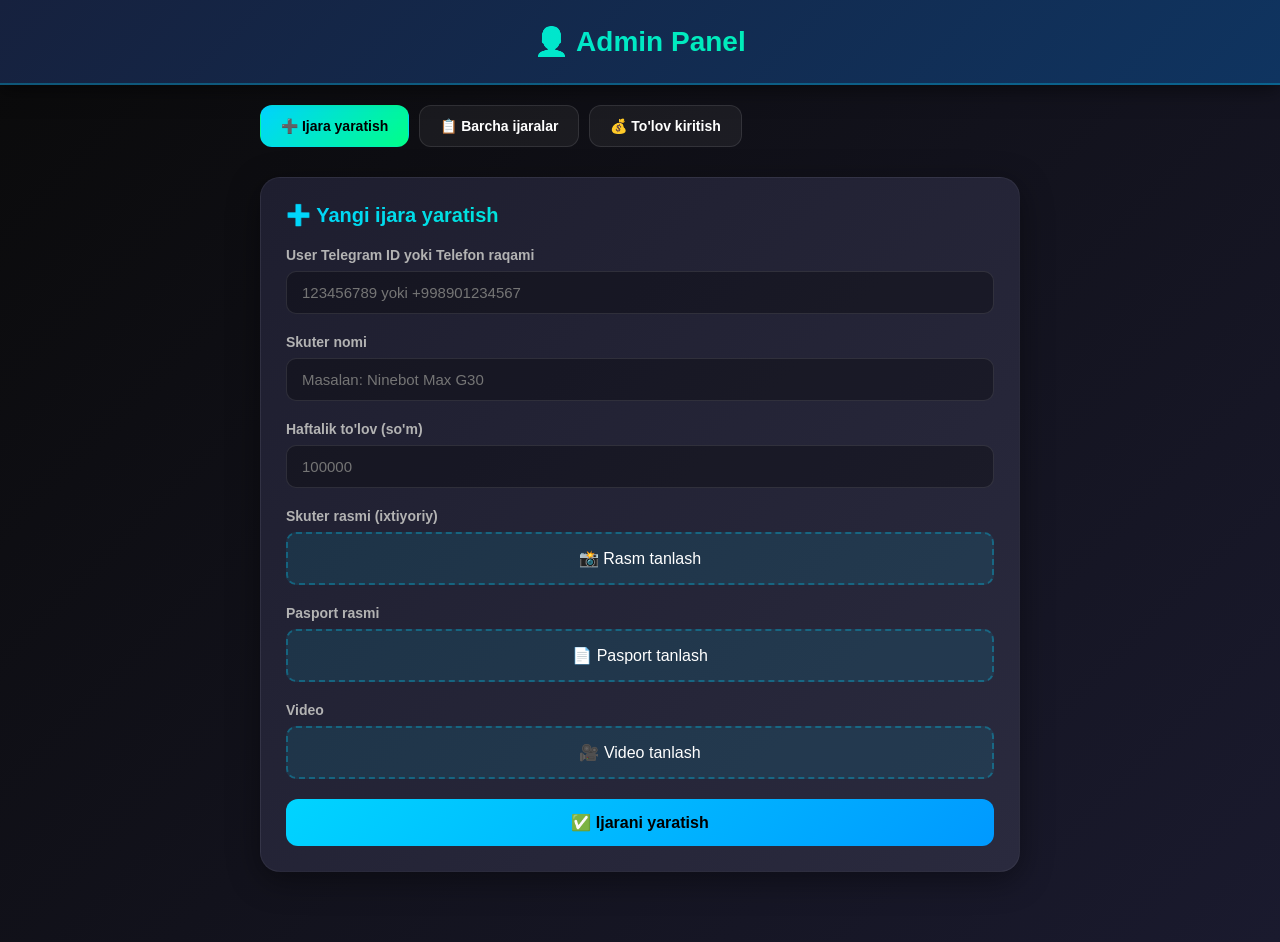
==== templates/admin/index.html @ 56be5e3d "To'liq yangi sistema: Admin ijarani qo'lda yaratadi - User hech narsa tanlmaydi, faqat ijaralarini k" ====
<!DOCTYPE html>
<html lang="uz">
<head>
    <meta charset="UTF-8">
    <meta name="viewport" content="width=device-width, initial-scale=1.0">
    <title>👨‍💼 Admin Panel</title>
    <script src="https://telegram.org/js/telegram-web-app.js"></script>
    <style>
        * {
            margin: 0;
            padding: 0;
            box-sizing: border-box;
        }

        body {
            font-family: -apple-system, BlinkMacSystemFont, 'Segoe UI', Roboto, sans-serif;
            background: linear-gradient(135deg, #0a0a0a 0%, #1a1a2e 100%);
            color: #ffffff;
            min-height: 100vh;
            padding-bottom: 30px;
        }

        .header {
            background: linear-gradient(135deg, #16213e 0%, #0f3460 100%);
            padding: 25px 20px;
            text-align: center;
            box-shadow: 0 4px 20px rgba(0, 0, 0, 0.5);
            position: sticky;
            top: 0;
            z-index: 100;
            border-bottom: 2px solid rgba(0, 212, 255, 0.3);
        }

        .header h1 {
            font-size: 28px;
            background: linear-gradient(135deg, #00d4ff 0%, #00ff88 100%);
            -webkit-background-clip: text;
            -webkit-text-fill-color: transparent;
            font-weight: 800;
        }

        .container {
            max-width: 800px;
            margin: 0 auto;
            padding: 20px;
        }

        .tabs {
            display: flex;
            gap: 10px;
            margin-bottom: 25px;
            overflow-x: auto;
            padding-bottom: 5px;
        }

        .tab {
            padding: 12px 20px;
            background: rgba(255, 255, 255, 0.05);
            border: 1px solid rgba(255, 255, 255, 0.1);
            border-radius: 12px;
            cursor: pointer;
            white-space: nowrap;
            transition: all 0.3s ease;
            font-size: 14px;
            font-weight: 600;
        }

        .tab.active {
            background: linear-gradient(135deg, #00d4ff 0%, #00ff88 100%);
            color: #000;
            border-color: transparent;
        }

        .tab:hover:not(.active) {
            background: rgba(255, 255, 255, 0.1);
        }

        .tab-content {
            display: none;
        }

        .tab-content.active {
            display: block;
        }

        .form-card {
            background: linear-gradient(135deg, #1e1e2f 0%, #2a2a3e 100%);
            border-radius: 20px;
            padding: 25px;
            margin-bottom: 20px;
            box-shadow: 0 8px 32px rgba(0, 0, 0, 0.4);
            border: 1px solid rgba(255, 255, 255, 0.05);
        }

        .form-title {
            font-size: 20px;
            font-weight: bold;
            margin-bottom: 20px;
            background: linear-gradient(135deg, #00d4ff 0%, #00ff88 100%);
            -webkit-background-clip: text;
            -webkit-text-fill-color: transparent;
        }

        .form-group {
            margin-bottom: 20px;
        }

        .form-label {
            display: block;
            margin-bottom: 8px;
            color: #b3b3b3;
            font-size: 14px;
            font-weight: 600;
        }

        .form-input, .form-textarea {
            width: 100%;
            padding: 12px 15px;
            background: rgba(0, 0, 0, 0.3);
            border: 1px solid rgba(255, 255, 255, 0.1);
            border-radius: 10px;
            color: #fff;
            font-size: 15px;
            transition: all 0.3s ease;
        }

        .form-input:focus, .form-textarea:focus {
            outline: none;
            border-color: #00d4ff;
            background: rgba(0, 0, 0, 0.4);
        }

        .form-textarea {
            min-height: 100px;
            resize: vertical;
            font-family: inherit;
        }

        .file-upload {
            position: relative;
            display: inline-block;
            width: 100%;
        }

        .file-upload input[type="file"] {
            position: absolute;
            opacity: 0;
            width: 100%;
            height: 100%;
            cursor: pointer;
        }

        .file-upload-label {
            display: block;
            padding: 15px;
            background: rgba(0, 212, 255, 0.1);
            border: 2px dashed rgba(0, 212, 255, 0.3);
            border-radius: 10px;
            text-align: center;
            cursor: pointer;
            transition: all 0.3s ease;
        }

        .file-upload-label:hover {
            background: rgba(0, 212, 255, 0.15);
            border-color: rgba(0, 212, 255, 0.5);
        }

        .file-preview {
            margin-top: 10px;
            padding: 10px;
            background: rgba(0, 255, 136, 0.1);
            border-radius: 8px;
            font-size: 13px;
            color: #00ff88;
        }

        .btn {
            padding: 14px 30px;
            border: none;
            border-radius: 12px;
            font-size: 16px;
            font-weight: bold;
            cursor: pointer;
            transition: all 0.3s ease;
            width: 100%;
        }

        .btn-primary {
            background: linear-gradient(135deg, #00d4ff 0%, #0099ff 100%);
            color: #000;
        }

        .btn-primary:hover {
            transform: scale(1.02);
            box-shadow: 0 5px 20px rgba(0, 212, 255, 0.4);
        }

        .btn-primary:disabled {
            background: #333;
            color: #666;
            cursor: not-allowed;
            transform: none;
        }

        .rental-list {
            display: grid;
            gap: 15px;
        }

        .rental-item {
            background: linear-gradient(135deg, #1e1e2f 0%, #2a2a3e 100%);
            border-radius: 15px;
            padding: 20px;
            border: 1px solid rgba(255, 255, 255, 0.05);
            cursor: pointer;
            transition: all 0.3s ease;
        }

        .rental-item:hover {
            transform: translateY(-3px);
            box-shadow: 0 8px 25px rgba(0, 212, 255, 0.2);
            border-color: rgba(0, 212, 255, 0.3);
        }

        .rental-item-header {
            display: flex;
            justify-content: space-between;
            align-items: center;
            margin-bottom: 12px;
        }

        .rental-item-title {
            font-size: 18px;
            font-weight: bold;
            color: #00d4ff;
        }

        .rental-item-info {
            display: grid;
            grid-template-columns: 1fr 1fr;
            gap: 10px;
            font-size: 13px;
            color: #888;
        }

        .modal {
            display: none;
            position: fixed;
            top: 0;
            left: 0;
            right: 0;
            bottom: 0;
            background: rgba(0, 0, 0, 0.9);
            z-index: 1000;
            overflow-y: auto;
            padding: 20px;
        }

        .modal.active {
            display: flex;
            align-items: center;
            justify-content: center;
        }

        .modal-content {
            background: linear-gradient(135deg, #1e1e2f 0%, #2a2a3e 100%);
            border-radius: 20px;
            padding: 30px;
            max-width: 600px;
            width: 100%;
            border: 1px solid rgba(0, 212, 255, 0.3);
        }

        .modal-header {
            display: flex;
            justify-content: space-between;
            align-items: center;
            margin-bottom: 20px;
        }

        .modal-title {
            font-size: 22px;
            font-weight: bold;
            background: linear-gradient(135deg, #00d4ff 0%, #00ff88 100%);
            -webkit-background-clip: text;
            -webkit-text-fill-color: transparent;
        }

        .modal-close {
            font-size: 28px;
            cursor: pointer;
            color: #888;
            line-height: 1;
        }

        .modal-close:hover {
            color: #fff;
        }

        .image-preview {
            width: 100%;
            max-height: 300px;
            object-fit: contain;
            border-radius: 10px;
            margin: 10px 0;
            background: rgba(0, 0, 0, 0.3);
        }

        .video-preview {
            width: 100%;
            max-height: 400px;
            border-radius: 10px;
            margin: 10px 0;
        }

        .info-grid {
            display: grid;
            gap: 12px;
            margin: 15px 0;
        }

        .info-row {
            display: flex;
            justify-content: space-between;
            padding: 10px;
            background: rgba(0, 0, 0, 0.2);
            border-radius: 8px;
        }

        .info-row-label {
            color: #888;
            font-size: 14px;
        }

        .info-row-value {
            color: #00d4ff;
            font-weight: 600;
        }

        .toast {
            position: fixed;
            bottom: 20px;
            left: 50%;
            transform: translateX(-50%);
            background: rgba(0, 212, 255, 0.95);
            color: #000;
            padding: 15px 25px;
            border-radius: 10px;
            font-weight: 600;
            z-index: 2000;
            display: none;
        }

        .toast.show {
            display: block;
            animation: slideUp 0.3s ease;
        }

        @keyframes slideUp {
            from {
                opacity: 0;
                transform: translate(-50%, 20px);
            }
            to {
                opacity: 1;
                transform: translate(-50%, 0);
            }
        }

        .loading {
            text-align: center;
            padding: 40px;
            color: #666;
        }

        @keyframes spin {
            to { transform: rotate(360deg); }
        }

        .spinner {
            display: inline-block;
            width: 40px;
            height: 40px;
            border: 4px solid rgba(255, 255, 255, 0.1);
            border-top-color: #00d4ff;
            border-radius: 50%;
            animation: spin 1s linear infinite;
        }
    </style>
</head>
<body>
    <div class="header">
        <h1>👨‍💼 Admin Panel</h1>
    </div>

    <div class="container">
        <div class="tabs">
            <div class="tab active" onclick="switchTab('create')">➕ Ijara yaratish</div>
            <div class="tab" onclick="switchTab('list')">📋 Barcha ijaralar</div>
            <div class="tab" onclick="switchTab('payment')">💰 To'lov kiritish</div>
        </div>

        <!-- Ijara yaratish -->
        <div id="tab-create" class="tab-content active">
            <div class="form-card">
                <div class="form-title">➕ Yangi ijara yaratish</div>

                <form id="createForm">
                    <div class="form-group">
                        <label class="form-label">User Telegram ID yoki Telefon raqami</label>
                        <input type="text" class="form-input" id="userId" placeholder="123456789 yoki +998901234567" required>
                    </div>

                    <div class="form-group">
                        <label class="form-label">Skuter nomi</label>
                        <input type="text" class="form-input" id="scooterName" placeholder="Masalan: Ninebot Max G30" required>
                    </div>

                    <div class="form-group">
                        <label class="form-label">Haftalik to'lov (so'm)</label>
                        <input type="number" class="form-input" id="weeklyPayment" placeholder="100000" required>
                    </div>

                    <div class="form-group">
                        <label class="form-label">Skuter rasmi (ixtiyoriy)</label>
                        <div class="file-upload">
                            <input type="file" id="scooterImage" accept="image/*" onchange="previewFile('scooterImage', 'scooterPreview')">
                            <label class="file-upload-label">
                                📸 Rasm tanlash
                            </label>
                        </div>
                        <div id="scooterPreview"></div>
                    </div>

                    <div class="form-group">
                        <label class="form-label">Pasport rasmi</label>
                        <div class="file-upload">
                            <input type="file" id="passportImage" accept="image/*" required onchange="previewFile('passportImage', 'passportPreview')">
                            <label class="file-upload-label">
                                📄 Pasport tanlash
                            </label>
                        </div>
                        <div id="passportPreview"></div>
                    </div>

                    <div class="form-group">
                        <label class="form-label">Video</label>
                        <div class="file-upload">
                            <input type="file" id="videoFile" accept="video/*" required onchange="previewFile('videoFile', 'videoPreview')">
                            <label class="file-upload-label">
                                🎥 Video tanlash
                            </label>
                        </div>
                        <div id="videoPreview"></div>
                    </div>

                    <button type="submit" class="btn btn-primary">✅ Ijarani yaratish</button>
                </form>
            </div>
        </div>

        <!-- Barcha ijaralar -->
        <div id="tab-list" class="tab-content">
            <div class="loading" id="listLoading">
                <div class="spinner"></div>
                <p style="margin-top: 15px;">Yuklanmoqda...</p>
            </div>
            <div id="rentalsList" class="rental-list" style="display: none;"></div>
        </div>

        <!-- To'lov kiritish -->
        <div id="tab-payment" class="tab-content">
            <div class="form-card">
                <div class="form-title">💰 To'lov kiritish</div>

                <form id="paymentForm">
                    <div class="form-group">
                        <label class="form-label">User Telegram ID yoki Telefon raqami</label>
                        <input type="text" class="form-input" id="paymentUserId" placeholder="123456789" required>
                    </div>

                    <div class="form-group">
                        <label class="form-label">To'lov summasi (so'm)</label>
                        <input type="number" class="form-input" id="paymentAmount" placeholder="100000" required>
                    </div>

                    <button type="submit" class="btn btn-primary">💰 To'lovni kiritish</button>
                </form>
            </div>
        </div>
    </div>

    <!-- Modal -->
    <div id="modal" class="modal" onclick="closeModal(event)">
        <div class="modal-content" onclick="event.stopPropagation()">
            <div class="modal-header">
                <div class="modal-title">Ijara tafsilotlari</div>
                <span class="modal-close" onclick="closeModal()">&times;</span>
            </div>
            <div id="modalBody"></div>
        </div>
    </div>

    <!-- Toast -->
    <div id="toast" class="toast"></div>

    <script>
        const tg = window.Telegram.WebApp;
        tg.expand();

        function switchTab(tabName) {
            // Hide all tabs
            document.querySelectorAll('.tab-content').forEach(el => el.classList.remove('active'));
            document.querySelectorAll('.tab').forEach(el => el.classList.remove('active'));

            // Show selected tab
            document.getElementById('tab-' + tabName).classList.add('active');
            event.target.classList.add('active');

            // Load data if needed
            if (tabName === 'list') {
                loadRentals();
            }
        }

        function previewFile(inputId, previewId) {
            const input = document.getElementById(inputId);
            const preview = document.getElementById(previewId);
            const file = input.files[0];

            if (file) {
                preview.innerHTML = `<div class="file-preview">✅ ${file.name}</div>`;
            }
        }

        // Ijara yaratish
        document.getElementById('createForm').addEventListener('submit', async (e) => {
            e.preventDefault();

            const formData = new FormData();
            formData.append('user_id', document.getElementById('userId').value);
            formData.append('scooter_name', document.getElementById('scooterName').value);
            formData.append('weekly_payment', document.getElementById('weeklyPayment').value);

            const scooterImage = document.getElementById('scooterImage').files[0];
            const passportImage = document.getElementById('passportImage').files[0];
            const videoFile = document.getElementById('videoFile').files[0];

            if (scooterImage) formData.append('scooter_image', scooterImage);
            if (passportImage) formData.append('passport_image', passportImage);
            if (videoFile) formData.append('video_file', videoFile);

            try {
                const response = await fetch('/api/admin/create-rental', {
                    method: 'POST',
                    body: formData
                });

                const result = await response.json();

                if (result.success) {
                    showToast('✅ Ijara muvaffaqiyatli yaratildi!');
                    document.getElementById('createForm').reset();
                    document.querySelectorAll('[id$="Preview"]').forEach(el => el.innerHTML = '');
                } else {
                    showToast('❌ ' + result.message);
                }
            } catch (error) {
                console.error('Error:', error);
                showToast('❌ Xatolik yuz berdi');
            }
        });

        // To'lov kiritish
        document.getElementById('paymentForm').addEventListener('submit', async (e) => {
            e.preventDefault();

            const data = {
                user_id: document.getElementById('paymentUserId').value,
                amount: parseFloat(document.getElementById('paymentAmount').value)
            };

            try {
                const response = await fetch('/api/admin/add-payment', {
                    method: 'POST',
                    headers: { 'Content-Type': 'application/json' },
                    body: JSON.stringify(data)
                });

                const result = await response.json();

                if (result.success) {
                    showToast('✅ To\'lov muvaffaqiyatli kiritildi!');
                    document.getElementById('paymentForm').reset();
                } else {
                    showToast('❌ ' + result.message);
                }
            } catch (error) {
                console.error('Error:', error);
                showToast('❌ Xatolik yuz berdi');
            }
        });

        // Ijaralar ro'yxatini yuklash
        async function loadRentals() {
            try {
                const response = await fetch('/api/admin/rentals');
                const rentals = await response.json();

                document.getElementById('listLoading').style.display = 'none';
                const container = document.getElementById('rentalsList');
                container.style.display = 'grid';

                if (rentals.length === 0) {
                    container.innerHTML = '<p style="text-align: center; color: #666;">Ijaralar yo\'q</p>';
                    return;
                }

                container.innerHTML = rentals.map(r => `
                    <div class="rental-item" onclick="showRentalDetails(${r.id})">
                        <div class="rental-item-header">
                            <div class="rental-item-title">🛴 ${r.scooter_name}</div>
                        </div>
                        <div class="rental-item-info">
                            <div>👤 ${r.full_name}</div>
                            <div>📅 ${formatDate(r.start_date)}</div>
                            <div>💰 ${formatPrice(r.weekly_payment)}/hafta</div>
                            <div>📱 ${r.phone || '—'}</div>
                        </div>
                    </div>
                `).join('');
            } catch (error) {
                console.error('Error loading rentals:', error);
            }
        }

        // Ijara tafsilotlarini ko'rsatish
        async function showRentalDetails(rentalId) {
            try {
                const response = await fetch('/api/admin/rental/' + rentalId);
                const data = await response.json();

                const rental = data.rental;
                const docs = data.documents;
                const payments = data.payments;

                let paymentsHtml = '';
                if (payments.length > 0) {
                    paymentsHtml = `
                        <h3 style="color: #00ff88; margin-top: 20px; margin-bottom: 10px;">💰 To'lovlar tarixi</h3>
                        ${payments.map(p => `
                            <div class="info-row">
                                <span class="info-row-label">${formatDate(p.payment_date)}</span>
                                <span class="info-row-value">${formatPrice(p.amount)} so'm</span>
                            </div>
                        `).join('')}
                    `;
                }

                document.getElementById('modalBody').innerHTML = `
                    <div class="info-grid">
                        <div class="info-row">
                            <span class="info-row-label">👤 Mijoz:</span>
                            <span class="info-row-value">${rental.full_name}</span>
                        </div>
                        <div class="info-row">
                            <span class="info-row-label">📱 Telefon:</span>
                            <span class="info-row-value">${rental.phone || '—'}</span>
                        </div>
                        <div class="info-row">
                            <span class="info-row-label">🛴 Skuter:</span>
                            <span class="info-row-value">${rental.scooter_name}</span>
                        </div>
                        <div class="info-row">
                            <span class="info-row-label">💰 Haftalik:</span>
                            <span class="info-row-value">${formatPrice(rental.weekly_payment)} so'm</span>
                        </div>
                        <div class="info-row">
                            <span class="info-row-label">📅 Boshlangan:</span>
                            <span class="info-row-value">${formatDate(rental.start_date)}</span>
                        </div>
                    </div>

                    ${rental.scooter_image ? `
                        <h3 style="color: #00d4ff; margin-top: 20px; margin-bottom: 10px;">🛴 Skuter rasmi</h3>
                        <img src="${rental.scooter_image}" class="image-preview">
                    ` : ''}

                    ${docs && docs.passport_image ? `
                        <h3 style="color: #00d4ff; margin-top: 20px; margin-bottom: 10px;">📄 Pasport</h3>
                        <img src="${docs.passport_image}" class="image-preview">
                    ` : ''}

                    ${docs && docs.video_file ? `
                        <h3 style="color: #00d4ff; margin-top: 20px; margin-bottom: 10px;">🎥 Video</h3>
                        <video controls class="video-preview">
                            <source src="${docs.video_file}" type="video/mp4">
                        </video>
                    ` : ''}

                    ${paymentsHtml}
                `;

                document.getElementById('modal').classList.add('active');
            } catch (error) {
                console.error('Error loading rental details:', error);
                showToast('❌ Xatolik yuz berdi');
            }
        }

        function closeModal(event) {
            if (!event || event.target.id === 'modal') {
                document.getElementById('modal').classList.remove('active');
            }
        }

        function showToast(message) {
            const toast = document.getElementById('toast');
            toast.textContent = message;
            toast.classList.add('show');
            setTimeout(() => toast.classList.remove('show'), 3000);
        }

        function formatPrice(price) {
            return new Intl.NumberFormat('uz-UZ').format(price);
        }

        function formatDate(dateStr) {
            const date = new Date(dateStr);
            return date.toLocaleDateString('uz-UZ', {
                year: 'numeric',
                month: '2-digit',
                day: '2-digit'
            });
        }
    </script>
</body>
</html>
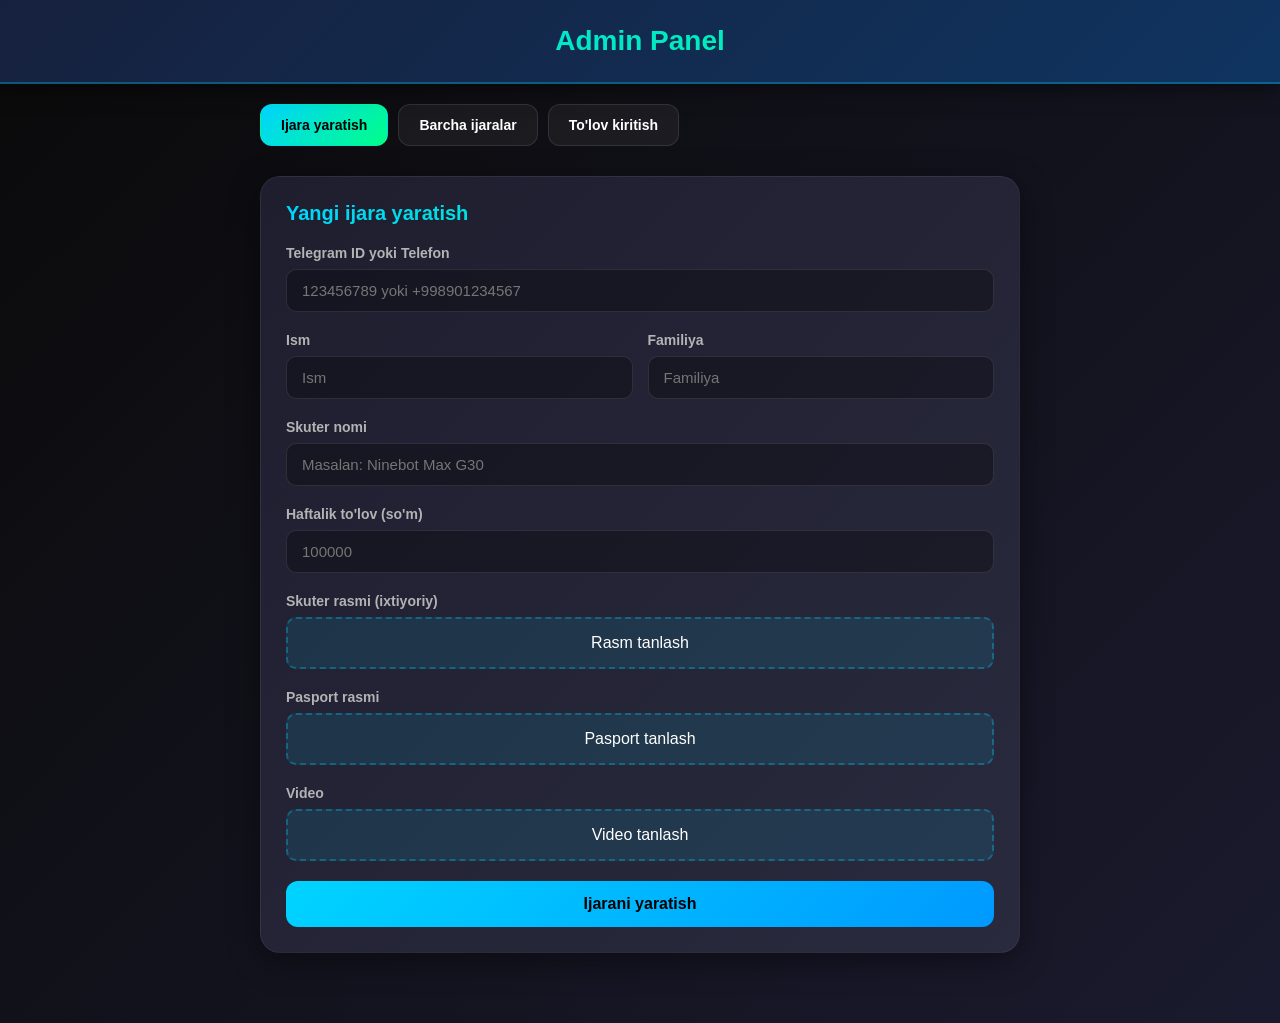
==== commit a8918184: "UI yaxshilash: SVG skuter rasm, ism-familiya, loading %, lightbox - Stiker o'rniga chiroyli SVG skut" ====
--- a/templates/admin/index.html
+++ b/templates/admin/index.html
@@ -2,8 +2,8 @@
 <html lang="uz">
 <head>
     <meta charset="UTF-8">
-    <meta name="viewport" content="width=device-width, initial-scale=1.0">
-    <title>👨‍💼 Admin Panel</title>
+    <meta name="viewport" content="width=device-width, initial-scale=1.0, maximum-scale=1.0, user-scalable=no">
+    <title>Admin Panel</title>
     <script src="https://telegram.org/js/telegram-web-app.js"></script>
     <style>
         * {
@@ -130,10 +130,10 @@
             background: rgba(0, 0, 0, 0.4);
         }
 
-        .form-textarea {
-            min-height: 100px;
-            resize: vertical;
-            font-family: inherit;
+        .form-row {
+            display: grid;
+            grid-template-columns: 1fr 1fr;
+            gap: 15px;
         }
 
         .file-upload {
@@ -175,6 +175,14 @@
             color: #00ff88;
         }
 
+        .file-preview-img {
+            width: 100%;
+            max-height: 150px;
+            object-fit: cover;
+            border-radius: 8px;
+            margin-top: 8px;
+        }
+
         .btn {
             padding: 14px 30px;
             border: none;
@@ -203,6 +211,80 @@
             transform: none;
         }
 
+        /* ====== PROGRESS OVERLAY ====== */
+        .progress-overlay {
+            display: none;
+            position: fixed;
+            top: 0; left: 0; right: 0; bottom: 0;
+            background: rgba(0, 0, 0, 0.85);
+            z-index: 2000;
+            align-items: center;
+            justify-content: center;
+            flex-direction: column;
+        }
+        .progress-overlay.active { display: flex; }
+
+        .progress-box {
+            background: linear-gradient(135deg, #1e1e2f 0%, #2a2a3e 100%);
+            border-radius: 24px;
+            padding: 40px;
+            width: 85%;
+            max-width: 360px;
+            text-align: center;
+            border: 1px solid rgba(0, 212, 255, 0.3);
+            box-shadow: 0 20px 60px rgba(0, 0, 0, 0.6);
+        }
+
+        .progress-scooter {
+            width: 120px;
+            height: 120px;
+            margin: 0 auto 20px;
+            animation: scooterBounce 1.5s ease-in-out infinite;
+        }
+
+        @keyframes scooterBounce {
+            0%, 100% { transform: translateY(0); }
+            50% { transform: translateY(-12px); }
+        }
+
+        .progress-title {
+            font-size: 18px;
+            font-weight: 700;
+            margin-bottom: 20px;
+            color: #fff;
+        }
+
+        .progress-bar-container {
+            background: rgba(255, 255, 255, 0.1);
+            border-radius: 20px;
+            height: 12px;
+            overflow: hidden;
+            margin-bottom: 12px;
+        }
+
+        .progress-bar-fill {
+            height: 100%;
+            background: linear-gradient(90deg, #00d4ff, #00ff88);
+            border-radius: 20px;
+            width: 0%;
+            transition: width 0.4s ease;
+        }
+
+        .progress-percent {
+            font-size: 28px;
+            font-weight: 800;
+            background: linear-gradient(135deg, #00d4ff 0%, #00ff88 100%);
+            -webkit-background-clip: text;
+            -webkit-text-fill-color: transparent;
+        }
+
+        .progress-status {
+            color: #888;
+            font-size: 13px;
+            margin-top: 8px;
+        }
+
+        /* ====== RENTAL LIST ====== */
         .rental-list {
             display: grid;
             gap: 15px;
@@ -244,13 +326,11 @@
             color: #888;
         }
 
+        /* ====== DETAIL MODAL ====== */
         .modal {
             display: none;
             position: fixed;
-            top: 0;
-            left: 0;
-            right: 0;
-            bottom: 0;
+            top: 0; left: 0; right: 0; bottom: 0;
             background: rgba(0, 0, 0, 0.9);
             z-index: 1000;
             overflow-y: auto;
@@ -270,6 +350,8 @@
             max-width: 600px;
             width: 100%;
             border: 1px solid rgba(0, 212, 255, 0.3);
+            max-height: 90vh;
+            overflow-y: auto;
         }
 
         .modal-header {
@@ -294,9 +376,7 @@
             line-height: 1;
         }
 
-        .modal-close:hover {
-            color: #fff;
-        }
+        .modal-close:hover { color: #fff; }
 
         .image-preview {
             width: 100%;
@@ -305,13 +385,17 @@
             border-radius: 10px;
             margin: 10px 0;
             background: rgba(0, 0, 0, 0.3);
-        }
+            cursor: pointer;
+            transition: opacity 0.2s;
+        }
+        .image-preview:hover { opacity: 0.85; }
 
         .video-preview {
             width: 100%;
             max-height: 400px;
             border-radius: 10px;
             margin: 10px 0;
+            cursor: pointer;
         }
 
         .info-grid {
@@ -336,6 +420,51 @@
         .info-row-value {
             color: #00d4ff;
             font-weight: 600;
+        }
+
+        /* ====== LIGHTBOX ====== */
+        .lightbox {
+            display: none;
+            position: fixed;
+            top: 0; left: 0; right: 0; bottom: 0;
+            background: rgba(0, 0, 0, 0.95);
+            z-index: 3000;
+            align-items: center;
+            justify-content: center;
+            flex-direction: column;
+        }
+        .lightbox.active { display: flex; }
+
+        .lightbox-close {
+            position: absolute;
+            top: 15px; right: 20px;
+            font-size: 36px;
+            color: #fff;
+            cursor: pointer;
+            z-index: 3001;
+            width: 44px; height: 44px;
+            display: flex; align-items: center; justify-content: center;
+            background: rgba(255,255,255,0.1);
+            border-radius: 50%;
+        }
+
+        .lightbox-content {
+            max-width: 95vw;
+            max-height: 85vh;
+            object-fit: contain;
+            border-radius: 8px;
+        }
+
+        .lightbox video {
+            max-width: 95vw;
+            max-height: 85vh;
+            border-radius: 8px;
+        }
+
+        .lightbox-title {
+            color: #888;
+            font-size: 14px;
+            margin-top: 12px;
         }
 
         .toast {
@@ -348,7 +477,7 @@
             padding: 15px 25px;
             border-radius: 10px;
             font-weight: 600;
-            z-index: 2000;
+            z-index: 4000;
             display: none;
         }
 
@@ -358,14 +487,8 @@
         }
 
         @keyframes slideUp {
-            from {
-                opacity: 0;
-                transform: translate(-50%, 20px);
-            }
-            to {
-                opacity: 1;
-                transform: translate(-50%, 0);
-            }
+            from { opacity: 0; transform: translate(-50%, 20px); }
+            to { opacity: 1; transform: translate(-50%, 0); }
         }
 
         .loading {
@@ -391,25 +514,36 @@
 </head>
 <body>
     <div class="header">
-        <h1>👨‍💼 Admin Panel</h1>
+        <h1>Admin Panel</h1>
     </div>
 
     <div class="container">
         <div class="tabs">
-            <div class="tab active" onclick="switchTab('create')">➕ Ijara yaratish</div>
-            <div class="tab" onclick="switchTab('list')">📋 Barcha ijaralar</div>
-            <div class="tab" onclick="switchTab('payment')">💰 To'lov kiritish</div>
+            <div class="tab active" onclick="switchTab('create')">Ijara yaratish</div>
+            <div class="tab" onclick="switchTab('list')">Barcha ijaralar</div>
+            <div class="tab" onclick="switchTab('payment')">To'lov kiritish</div>
         </div>
 
         <!-- Ijara yaratish -->
         <div id="tab-create" class="tab-content active">
             <div class="form-card">
-                <div class="form-title">➕ Yangi ijara yaratish</div>
+                <div class="form-title">Yangi ijara yaratish</div>
 
                 <form id="createForm">
                     <div class="form-group">
-                        <label class="form-label">User Telegram ID yoki Telefon raqami</label>
+                        <label class="form-label">Telegram ID yoki Telefon</label>
                         <input type="text" class="form-input" id="userId" placeholder="123456789 yoki +998901234567" required>
+                    </div>
+
+                    <div class="form-row">
+                        <div class="form-group">
+                            <label class="form-label">Ism</label>
+                            <input type="text" class="form-input" id="firstName" placeholder="Ism" required>
+                        </div>
+                        <div class="form-group">
+                            <label class="form-label">Familiya</label>
+                            <input type="text" class="form-input" id="lastName" placeholder="Familiya" required>
+                        </div>
                     </div>
 
                     <div class="form-group">
@@ -427,7 +561,7 @@
                         <div class="file-upload">
                             <input type="file" id="scooterImage" accept="image/*" onchange="previewFile('scooterImage', 'scooterPreview')">
                             <label class="file-upload-label">
-                                📸 Rasm tanlash
+                                Rasm tanlash
                             </label>
                         </div>
                         <div id="scooterPreview"></div>
@@ -438,7 +572,7 @@
                         <div class="file-upload">
                             <input type="file" id="passportImage" accept="image/*" required onchange="previewFile('passportImage', 'passportPreview')">
                             <label class="file-upload-label">
-                                📄 Pasport tanlash
+                                Pasport tanlash
                             </label>
                         </div>
                         <div id="passportPreview"></div>
@@ -449,13 +583,13 @@
                         <div class="file-upload">
                             <input type="file" id="videoFile" accept="video/*" required onchange="previewFile('videoFile', 'videoPreview')">
                             <label class="file-upload-label">
-                                🎥 Video tanlash
+                                Video tanlash
                             </label>
                         </div>
                         <div id="videoPreview"></div>
                     </div>
 
-                    <button type="submit" class="btn btn-primary">✅ Ijarani yaratish</button>
+                    <button type="submit" class="btn btn-primary" id="submitBtn">Ijarani yaratish</button>
                 </form>
             </div>
         </div>
@@ -472,11 +606,11 @@
         <!-- To'lov kiritish -->
         <div id="tab-payment" class="tab-content">
             <div class="form-card">
-                <div class="form-title">💰 To'lov kiritish</div>
+                <div class="form-title">To'lov kiritish</div>
 
                 <form id="paymentForm">
                     <div class="form-group">
-                        <label class="form-label">User Telegram ID yoki Telefon raqami</label>
+                        <label class="form-label">Telegram ID yoki Telefon</label>
                         <input type="text" class="form-input" id="paymentUserId" placeholder="123456789" required>
                     </div>
 
@@ -485,13 +619,13 @@
                         <input type="number" class="form-input" id="paymentAmount" placeholder="100000" required>
                     </div>
 
-                    <button type="submit" class="btn btn-primary">💰 To'lovni kiritish</button>
+                    <button type="submit" class="btn btn-primary">To'lovni kiritish</button>
                 </form>
             </div>
         </div>
     </div>
 
-    <!-- Modal -->
+    <!-- Detail Modal -->
     <div id="modal" class="modal" onclick="closeModal(event)">
         <div class="modal-content" onclick="event.stopPropagation()">
             <div class="modal-header">
@@ -502,6 +636,44 @@
         </div>
     </div>
 
+    <!-- Progress Overlay -->
+    <div id="progressOverlay" class="progress-overlay">
+        <div class="progress-box">
+            <div class="progress-scooter">
+                <svg viewBox="0 0 120 120" xmlns="http://www.w3.org/2000/svg">
+                    <defs>
+                        <linearGradient id="scGrad" x1="0%" y1="0%" x2="100%" y2="100%">
+                            <stop offset="0%" style="stop-color:#00d4ff"/>
+                            <stop offset="100%" style="stop-color:#00ff88"/>
+                        </linearGradient>
+                    </defs>
+                    <circle cx="30" cy="95" r="14" fill="none" stroke="url(#scGrad)" stroke-width="4"/>
+                    <circle cx="30" cy="95" r="4" fill="url(#scGrad)"/>
+                    <circle cx="95" cy="95" r="14" fill="none" stroke="url(#scGrad)" stroke-width="4"/>
+                    <circle cx="95" cy="95" r="4" fill="url(#scGrad)"/>
+                    <path d="M30 95 L40 55 L50 50 L55 45" stroke="url(#scGrad)" stroke-width="4" fill="none" stroke-linecap="round" stroke-linejoin="round"/>
+                    <path d="M40 55 L85 55 L95 95" stroke="url(#scGrad)" stroke-width="4" fill="none" stroke-linecap="round" stroke-linejoin="round"/>
+                    <path d="M55 45 L55 25" stroke="url(#scGrad)" stroke-width="5" fill="none" stroke-linecap="round"/>
+                    <path d="M48 25 L62 25" stroke="url(#scGrad)" stroke-width="4" fill="none" stroke-linecap="round"/>
+                    <rect x="60" y="48" width="20" height="12" rx="3" fill="rgba(0,212,255,0.2)" stroke="url(#scGrad)" stroke-width="2"/>
+                </svg>
+            </div>
+            <div class="progress-title">Ijara yaratilmoqda...</div>
+            <div class="progress-bar-container">
+                <div class="progress-bar-fill" id="progressBar"></div>
+            </div>
+            <div class="progress-percent" id="progressPercent">0%</div>
+            <div class="progress-status" id="progressStatus">Ma'lumotlar tayyorlanmoqda...</div>
+        </div>
+    </div>
+
+    <!-- Lightbox -->
+    <div id="lightbox" class="lightbox" onclick="closeLightbox()">
+        <div class="lightbox-close" onclick="closeLightbox()">&times;</div>
+        <div id="lightboxContent" onclick="event.stopPropagation()"></div>
+        <div class="lightbox-title" id="lightboxTitle"></div>
+    </div>
+
     <!-- Toast -->
     <div id="toast" class="toast"></div>
 
@@ -510,31 +682,69 @@
         tg.expand();
 
         function switchTab(tabName) {
-            // Hide all tabs
             document.querySelectorAll('.tab-content').forEach(el => el.classList.remove('active'));
             document.querySelectorAll('.tab').forEach(el => el.classList.remove('active'));
-
-            // Show selected tab
             document.getElementById('tab-' + tabName).classList.add('active');
             event.target.classList.add('active');
-
-            // Load data if needed
-            if (tabName === 'list') {
-                loadRentals();
-            }
+            if (tabName === 'list') loadRentals();
         }
 
         function previewFile(inputId, previewId) {
             const input = document.getElementById(inputId);
             const preview = document.getElementById(previewId);
             const file = input.files[0];
-
-            if (file) {
-                preview.innerHTML = `<div class="file-preview">✅ ${file.name}</div>`;
+            if (!file) return;
+
+            if (file.type.startsWith('image/')) {
+                const reader = new FileReader();
+                reader.onload = (e) => {
+                    preview.innerHTML = `
+                        <div class="file-preview">
+                            <img src="${e.target.result}" class="file-preview-img">
+                            <div style="margin-top:6px">${file.name}</div>
+                        </div>`;
+                };
+                reader.readAsDataURL(file);
+            } else {
+                preview.innerHTML = `<div class="file-preview">${file.name}</div>`;
             }
         }
 
-        // Ijara yaratish
+        // ====== PROGRESS BAR ======
+        function showProgress() {
+            document.getElementById('progressOverlay').classList.add('active');
+        }
+
+        function hideProgress() {
+            document.getElementById('progressOverlay').classList.remove('active');
+        }
+
+        function updateProgress(percent, status) {
+            document.getElementById('progressBar').style.width = percent + '%';
+            document.getElementById('progressPercent').textContent = Math.round(percent) + '%';
+            if (status) document.getElementById('progressStatus').textContent = status;
+        }
+
+        async function animateProgress(start, end, duration, status) {
+            return new Promise(resolve => {
+                if (status) updateProgress(start, status);
+                const startTime = Date.now();
+                function step() {
+                    const elapsed = Date.now() - startTime;
+                    const progress = Math.min(elapsed / duration, 1);
+                    const current = start + (end - start) * progress;
+                    updateProgress(current, status);
+                    if (progress < 1) {
+                        requestAnimationFrame(step);
+                    } else {
+                        resolve();
+                    }
+                }
+                requestAnimationFrame(step);
+            });
+        }
+
+        // ====== IJARA YARATISH ======
         document.getElementById('createForm').addEventListener('submit', async (e) => {
             e.preventDefault();
 
@@ -543,6 +753,10 @@
             formData.append('scooter_name', document.getElementById('scooterName').value);
             formData.append('weekly_payment', document.getElementById('weeklyPayment').value);
 
+            const firstName = document.getElementById('firstName').value.trim();
+            const lastName = document.getElementById('lastName').value.trim();
+            formData.append('full_name', firstName + ' ' + lastName);
+
             const scooterImage = document.getElementById('scooterImage').files[0];
             const passportImage = document.getElementById('passportImage').files[0];
             const videoFile = document.getElementById('videoFile').files[0];
@@ -551,28 +765,61 @@
             if (passportImage) formData.append('passport_image', passportImage);
             if (videoFile) formData.append('video_file', videoFile);
 
+            showProgress();
+            updateProgress(0, "Ma'lumotlar tayyorlanmoqda...");
+
             try {
-                const response = await fetch('/api/admin/create-rental', {
-                    method: 'POST',
-                    body: formData
+                await animateProgress(0, 15, 400, "Ma'lumotlar tayyorlanmoqda...");
+                await animateProgress(15, 35, 500, "Fayllar yuklanmoqda...");
+
+                const xhr = new XMLHttpRequest();
+                const uploadPromise = new Promise((resolve, reject) => {
+                    xhr.upload.addEventListener('progress', (e) => {
+                        if (e.lengthComputable) {
+                            const filePercent = (e.loaded / e.total) * 45;
+                            updateProgress(35 + filePercent, "Fayllar yuklanmoqda...");
+                        }
+                    });
+
+                    xhr.addEventListener('load', () => {
+                        if (xhr.status >= 200 && xhr.status < 300) {
+                            resolve(JSON.parse(xhr.responseText));
+                        } else {
+                            try {
+                                reject(JSON.parse(xhr.responseText));
+                            } catch {
+                                reject({ message: 'Server xatoligi' });
+                            }
+                        }
+                    });
+
+                    xhr.addEventListener('error', () => reject({ message: 'Tarmoq xatoligi' }));
+                    xhr.open('POST', '/api/admin/create-rental');
+                    xhr.send(formData);
                 });
 
-                const result = await response.json();
-
-                if (result.success) {
-                    showToast('✅ Ijara muvaffaqiyatli yaratildi!');
-                    document.getElementById('createForm').reset();
-                    document.querySelectorAll('[id$="Preview"]').forEach(el => el.innerHTML = '');
-                } else {
-                    showToast('❌ ' + result.message);
-                }
+                await animateProgress(80, 90, 300, "Bazaga yozilmoqda...");
+                const result = await uploadPromise;
+                await animateProgress(90, 100, 400, "Tayyor!");
+
+                setTimeout(() => {
+                    hideProgress();
+                    if (result.success) {
+                        showToast('Ijara muvaffaqiyatli yaratildi!');
+                        document.getElementById('createForm').reset();
+                        document.querySelectorAll('[id$="Preview"]').forEach(el => el.innerHTML = '');
+                    } else {
+                        showToast(result.message);
+                    }
+                }, 500);
+
             } catch (error) {
-                console.error('Error:', error);
-                showToast('❌ Xatolik yuz berdi');
+                hideProgress();
+                showToast(error.message || 'Xatolik yuz berdi');
             }
         });
 
-        // To'lov kiritish
+        // ====== TO'LOV ======
         document.getElementById('paymentForm').addEventListener('submit', async (e) => {
             e.preventDefault();
 
@@ -589,20 +836,18 @@
                 });
 
                 const result = await response.json();
-
                 if (result.success) {
-                    showToast('✅ To\'lov muvaffaqiyatli kiritildi!');
+                    showToast('To\'lov muvaffaqiyatli kiritildi!');
                     document.getElementById('paymentForm').reset();
                 } else {
-                    showToast('❌ ' + result.message);
+                    showToast(result.message);
                 }
             } catch (error) {
-                console.error('Error:', error);
-                showToast('❌ Xatolik yuz berdi');
+                showToast('Xatolik yuz berdi');
             }
         });
 
-        // Ijaralar ro'yxatini yuklash
+        // ====== IJARALAR RO'YXATI ======
         async function loadRentals() {
             try {
                 const response = await fetch('/api/admin/rentals');
@@ -620,13 +865,13 @@
                 container.innerHTML = rentals.map(r => `
                     <div class="rental-item" onclick="showRentalDetails(${r.id})">
                         <div class="rental-item-header">
-                            <div class="rental-item-title">🛴 ${r.scooter_name}</div>
+                            <div class="rental-item-title">${r.scooter_name}</div>
                         </div>
                         <div class="rental-item-info">
-                            <div>👤 ${r.full_name}</div>
-                            <div>📅 ${formatDate(r.start_date)}</div>
-                            <div>💰 ${formatPrice(r.weekly_payment)}/hafta</div>
-                            <div>📱 ${r.phone || '—'}</div>
+                            <div>${r.full_name}</div>
+                            <div>${formatDate(r.start_date)}</div>
+                            <div>${formatPrice(r.weekly_payment)}/hafta</div>
+                            <div>${r.phone || '—'}</div>
                         </div>
                     </div>
                 `).join('');
@@ -635,7 +880,7 @@
             }
         }
 
-        // Ijara tafsilotlarini ko'rsatish
+        // ====== IJARA TAFSILOTLARI + LIGHTBOX ======
         async function showRentalDetails(rentalId) {
             try {
                 const response = await fetch('/api/admin/rental/' + rentalId);
@@ -648,7 +893,7 @@
                 let paymentsHtml = '';
                 if (payments.length > 0) {
                     paymentsHtml = `
-                        <h3 style="color: #00ff88; margin-top: 20px; margin-bottom: 10px;">💰 To'lovlar tarixi</h3>
+                        <h3 style="color: #00ff88; margin-top: 20px; margin-bottom: 10px;">To'lovlar tarixi</h3>
                         ${payments.map(p => `
                             <div class="info-row">
                                 <span class="info-row-label">${formatDate(p.payment_date)}</span>
@@ -661,42 +906,43 @@
                 document.getElementById('modalBody').innerHTML = `
                     <div class="info-grid">
                         <div class="info-row">
-                            <span class="info-row-label">👤 Mijoz:</span>
+                            <span class="info-row-label">Mijoz:</span>
                             <span class="info-row-value">${rental.full_name}</span>
                         </div>
                         <div class="info-row">
-                            <span class="info-row-label">📱 Telefon:</span>
+                            <span class="info-row-label">Telefon:</span>
                             <span class="info-row-value">${rental.phone || '—'}</span>
                         </div>
                         <div class="info-row">
-                            <span class="info-row-label">🛴 Skuter:</span>
+                            <span class="info-row-label">Skuter:</span>
                             <span class="info-row-value">${rental.scooter_name}</span>
                         </div>
                         <div class="info-row">
-                            <span class="info-row-label">💰 Haftalik:</span>
+                            <span class="info-row-label">Haftalik:</span>
                             <span class="info-row-value">${formatPrice(rental.weekly_payment)} so'm</span>
                         </div>
                         <div class="info-row">
-                            <span class="info-row-label">📅 Boshlangan:</span>
+                            <span class="info-row-label">Boshlangan:</span>
                             <span class="info-row-value">${formatDate(rental.start_date)}</span>
                         </div>
                     </div>
 
                     ${rental.scooter_image ? `
-                        <h3 style="color: #00d4ff; margin-top: 20px; margin-bottom: 10px;">🛴 Skuter rasmi</h3>
-                        <img src="${rental.scooter_image}" class="image-preview">
+                        <h3 style="color: #00d4ff; margin-top: 20px; margin-bottom: 10px;">Skuter rasmi</h3>
+                        <img src="${rental.scooter_image}" class="image-preview" onclick="openLightbox('${rental.scooter_image}', 'Skuter rasmi')">
                     ` : ''}
 
                     ${docs && docs.passport_image ? `
-                        <h3 style="color: #00d4ff; margin-top: 20px; margin-bottom: 10px;">📄 Pasport</h3>
-                        <img src="${docs.passport_image}" class="image-preview">
+                        <h3 style="color: #00d4ff; margin-top: 20px; margin-bottom: 10px;">Pasport</h3>
+                        <img src="${docs.passport_image}" class="image-preview" onclick="openLightbox('${docs.passport_image}', 'Pasport')">
                     ` : ''}
 
                     ${docs && docs.video_file ? `
-                        <h3 style="color: #00d4ff; margin-top: 20px; margin-bottom: 10px;">🎥 Video</h3>
-                        <video controls class="video-preview">
+                        <h3 style="color: #00d4ff; margin-top: 20px; margin-bottom: 10px;">Video</h3>
+                        <video class="video-preview" onclick="openLightboxVideo('${docs.video_file}', 'Video')" poster="">
                             <source src="${docs.video_file}" type="video/mp4">
                         </video>
+                        <div style="text-align:center;margin-top:6px;color:#888;font-size:12px;">Kattalashtirish uchun bosing</div>
                     ` : ''}
 
                     ${paymentsHtml}
@@ -704,9 +950,36 @@
 
                 document.getElementById('modal').classList.add('active');
             } catch (error) {
-                console.error('Error loading rental details:', error);
-                showToast('❌ Xatolik yuz berdi');
+                showToast('Xatolik yuz berdi');
             }
+        }
+
+        // ====== LIGHTBOX FUNCTIONS ======
+        function openLightbox(src, title) {
+            const lb = document.getElementById('lightbox');
+            document.getElementById('lightboxContent').innerHTML =
+                `<img src="${src}" class="lightbox-content" onclick="event.stopPropagation()">`;
+            document.getElementById('lightboxTitle').textContent = title || '';
+            lb.classList.add('active');
+            document.body.style.overflow = 'hidden';
+        }
+
+        function openLightboxVideo(src, title) {
+            const lb = document.getElementById('lightbox');
+            document.getElementById('lightboxContent').innerHTML =
+                `<video controls autoplay class="lightbox-content" onclick="event.stopPropagation()">
+                    <source src="${src}" type="video/mp4">
+                </video>`;
+            document.getElementById('lightboxTitle').textContent = title || '';
+            lb.classList.add('active');
+            document.body.style.overflow = 'hidden';
+        }
+
+        function closeLightbox() {
+            const lb = document.getElementById('lightbox');
+            lb.classList.remove('active');
+            document.getElementById('lightboxContent').innerHTML = '';
+            document.body.style.overflow = '';
         }
 
         function closeModal(event) {
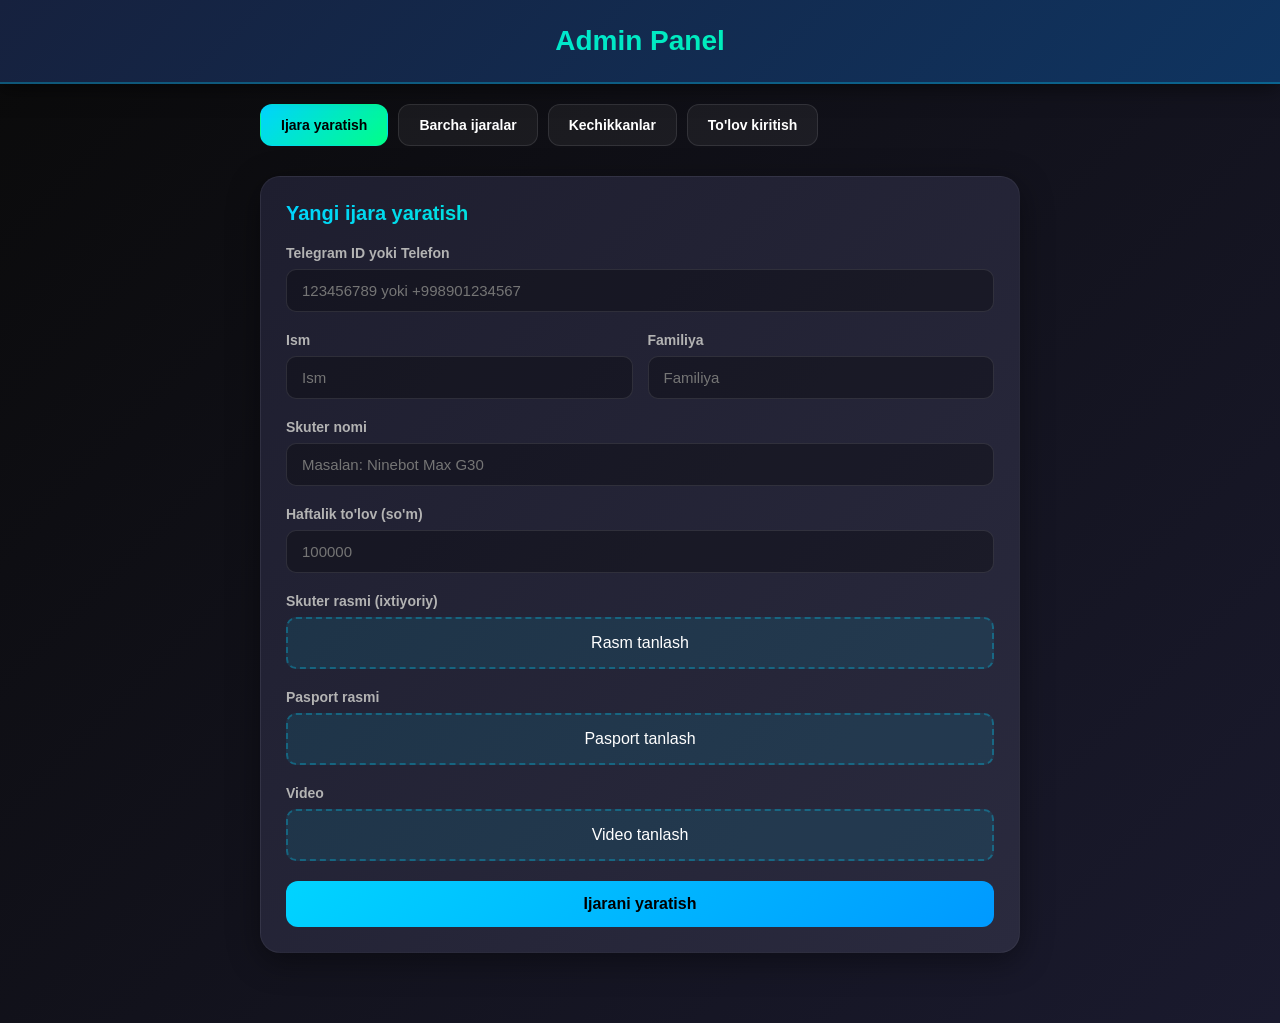
==== commit ce65efad: "To'lov tizimi va eslatmalarni yangilash - To'lov hisoblash: pul qachongacha yetadi, keyingi to'lov s" ====
--- a/templates/admin/index.html
+++ b/templates/admin/index.html
@@ -521,6 +521,7 @@
         <div class="tabs">
             <div class="tab active" onclick="switchTab('create')">Ijara yaratish</div>
             <div class="tab" onclick="switchTab('list')">Barcha ijaralar</div>
+            <div class="tab" onclick="switchTab('overdue')">Kechikkanlar</div>
             <div class="tab" onclick="switchTab('payment')">To'lov kiritish</div>
         </div>
 
@@ -601,6 +602,15 @@
                 <p style="margin-top: 15px;">Yuklanmoqda...</p>
             </div>
             <div id="rentalsList" class="rental-list" style="display: none;"></div>
+        </div>
+
+        <!-- Kechikkan to'lovlar -->
+        <div id="tab-overdue" class="tab-content">
+            <div class="loading" id="overdueLoading">
+                <div class="spinner"></div>
+                <p style="margin-top: 15px;">Yuklanmoqda...</p>
+            </div>
+            <div id="overdueList" class="rental-list" style="display: none;"></div>
         </div>
 
         <!-- To'lov kiritish -->
@@ -687,6 +697,7 @@
             document.getElementById('tab-' + tabName).classList.add('active');
             event.target.classList.add('active');
             if (tabName === 'list') loadRentals();
+            if (tabName === 'overdue') loadOverdueRentals();
         }
 
         function previewFile(inputId, previewId) {
@@ -850,7 +861,7 @@
         // ====== IJARALAR RO'YXATI ======
         async function loadRentals() {
             try {
-                const response = await fetch('/api/admin/rentals');
+                const response = await fetch('/api/admin/active-rentals');
                 const rentals = await response.json();
 
                 document.getElementById('listLoading').style.display = 'none';
@@ -862,38 +873,190 @@
                     return;
                 }
 
-                container.innerHTML = rentals.map(r => `
-                    <div class="rental-item" onclick="showRentalDetails(${r.id})">
-                        <div class="rental-item-header">
-                            <div class="rental-item-title">${r.scooter_name}</div>
-                        </div>
-                        <div class="rental-item-info">
-                            <div>${r.full_name}</div>
-                            <div>${formatDate(r.start_date)}</div>
-                            <div>${formatPrice(r.weekly_payment)}/hafta</div>
-                            <div>${r.phone || '—'}</div>
-                        </div>
-                    </div>
-                `).join('');
+                container.innerHTML = rentals.map(r => {
+                    const overdueDays = r.overdue_days || 0;
+                    const debtAmount = r.debt_amount || 0;
+                    const paidUntil = r.paid_until;
+
+                    let statusBadge = '';
+                    let statusInfo = '';
+
+                    if (overdueDays > 0) {
+                        statusBadge = `<div style="padding: 4px 10px; background: rgba(255,68,68,0.2); color: #ff4444; border-radius: 8px; font-size: 12px; font-weight: bold;">🚨 ${overdueDays} kun kechikkan</div>`;
+                        statusInfo = `<div style="color: #ff4444; font-size: 13px;">Qarz: ${formatPrice(debtAmount)} so'm</div>`;
+                    } else if (paidUntil) {
+                        const paidDate = new Date(paidUntil);
+                        const now = new Date();
+                        const daysLeft = Math.ceil((paidDate - now) / (1000 * 60 * 60 * 24));
+
+                        if (daysLeft <= 3) {
+                            statusBadge = `<div style="padding: 4px 10px; background: rgba(255,200,0,0.2); color: #ffc800; border-radius: 8px; font-size: 12px; font-weight: bold;">⏰ ${daysLeft} kun qoldi</div>`;
+                            statusInfo = `<div style="color: #ffc800; font-size: 13px;">To'lov: ${formatDate(paidUntil)}</div>`;
+                        } else {
+                            statusBadge = `<div style="padding: 4px 10px; background: rgba(0,255,136,0.2); color: #00ff88; border-radius: 8px; font-size: 12px; font-weight: bold;">✅ ${daysLeft} kun</div>`;
+                            statusInfo = `<div style="color: #00ff88; font-size: 13px;">To'lov: ${formatDate(paidUntil)}</div>`;
+                        }
+                    }
+
+                    return `
+                        <div class="rental-item" onclick="showRentalDetails(${r.id})">
+                            <div class="rental-item-header">
+                                <div class="rental-item-title">${r.scooter_name}</div>
+                                ${statusBadge}
+                            </div>
+                            <div class="rental-item-info">
+                                <div><b>${r.full_name}</b></div>
+                                <div>${r.phone || '—'}</div>
+                                <div>${formatPrice(r.weekly_payment)}/hafta</div>
+                                ${statusInfo}
+                            </div>
+                        </div>
+                    `;
+                }).join('');
             } catch (error) {
                 console.error('Error loading rentals:', error);
             }
         }
 
+        // ====== KECHIKKAN TO'LOVLAR ======
+        async function loadOverdueRentals() {
+            try {
+                const response = await fetch('/api/admin/overdue-rentals');
+                const rentals = await response.json();
+
+                document.getElementById('overdueLoading').style.display = 'none';
+                const container = document.getElementById('overdueList');
+                container.style.display = 'grid';
+
+                if (rentals.length === 0) {
+                    container.innerHTML = '<p style="text-align: center; color: #00ff88; font-size: 18px; padding: 40px;">✅ Kechikkan to\'lovlar yo\'q!</p>';
+                    return;
+                }
+
+                container.innerHTML = rentals.map(r => {
+                    const overdueDays = r.overdue_days || 0;
+                    const debtAmount = r.debt_amount || 0;
+
+                    return `
+                        <div class="rental-item" onclick="showRentalDetails(${r.id})" style="border: 2px solid rgba(255,68,68,0.3);">
+                            <div class="rental-item-header">
+                                <div class="rental-item-title">${r.scooter_name}</div>
+                                <div style="padding: 6px 12px; background: rgba(255,68,68,0.2); color: #ff4444; border-radius: 10px; font-size: 14px; font-weight: bold;">
+                                    🚨 ${overdueDays} kun
+                                </div>
+                            </div>
+                            <div style="margin: 12px 0;">
+                                <div style="font-size: 16px; font-weight: bold; color: #fff; margin-bottom: 4px;">${r.full_name}</div>
+                                <div style="font-size: 14px; color: #888;">${r.phone || '—'}</div>
+                            </div>
+                            <div style="display: grid; grid-template-columns: 1fr 1fr; gap: 10px; margin-top: 12px;">
+                                <div style="background: rgba(0,0,0,0.3); padding: 10px; border-radius: 8px; text-align: center;">
+                                    <div style="color: #888; font-size: 12px; margin-bottom: 4px;">Qarz summasi</div>
+                                    <div style="color: #ff4444; font-size: 18px; font-weight: bold;">${formatPrice(debtAmount)}</div>
+                                </div>
+                                <div style="background: rgba(0,0,0,0.3); padding: 10px; border-radius: 8px; text-align: center;">
+                                    <div style="color: #888; font-size: 12px; margin-bottom: 4px;">Haftalik to'lov</div>
+                                    <div style="color: #00d4ff; font-size: 18px; font-weight: bold;">${formatPrice(r.weekly_payment)}</div>
+                                </div>
+                            </div>
+                        </div>
+                    `;
+                }).join('');
+            } catch (error) {
+                console.error('Error loading overdue rentals:', error);
+            }
+        }
+
         // ====== IJARA TAFSILOTLARI + LIGHTBOX ======
         async function showRentalDetails(rentalId) {
             try {
-                const response = await fetch('/api/admin/rental/' + rentalId);
-                const data = await response.json();
+                const [detailResponse, paymentInfoResponse] = await Promise.all([
+                    fetch('/api/admin/rental/' + rentalId),
+                    fetch('/api/admin/rental/' + rentalId + '/payment-info')
+                ]);
+
+                const data = await detailResponse.json();
+                const paymentInfo = await paymentInfoResponse.json();
 
                 const rental = data.rental;
                 const docs = data.documents;
                 const payments = data.payments;
 
+                // To'lov holati bloki
+                let paymentStatusHtml = '';
+                if (paymentInfo && !paymentInfo.error) {
+                    const overdueDays = paymentInfo.overdue_days || 0;
+                    const debtAmount = paymentInfo.debt_amount || 0;
+                    const paidUntil = paymentInfo.paid_until;
+
+                    if (overdueDays > 0) {
+                        paymentStatusHtml = `
+                            <div style="background: rgba(255, 68, 68, 0.1); border: 2px solid rgba(255, 68, 68, 0.3); border-radius: 15px; padding: 20px; margin-bottom: 20px;">
+                                <h3 style="color: #ff4444; margin-bottom: 15px; font-size: 18px;">🚨 TO'LOV KECHIKKAN!</h3>
+                                <div style="display: grid; grid-template-columns: 1fr 1fr; gap: 12px;">
+                                    <div style="background: rgba(0,0,0,0.3); padding: 15px; border-radius: 10px; text-align: center;">
+                                        <div style="color: #888; font-size: 13px; margin-bottom: 6px;">Kechikkan kunlar</div>
+                                        <div style="color: #ff4444; font-size: 28px; font-weight: bold;">${overdueDays} kun</div>
+                                    </div>
+                                    <div style="background: rgba(0,0,0,0.3); padding: 15px; border-radius: 10px; text-align: center;">
+                                        <div style="color: #888; font-size: 13px; margin-bottom: 6px;">Qarz summasi</div>
+                                        <div style="color: #ff4444; font-size: 28px; font-weight: bold;">${formatPrice(debtAmount)}</div>
+                                    </div>
+                                </div>
+                                <div style="color: #ff8888; font-size: 14px; margin-top: 15px; text-align: center;">
+                                    Har kuni ${formatPrice(paymentInfo.daily_rate)} so'mdan qarz oshib bormoqda
+                                </div>
+                            </div>
+                        `;
+                    } else if (paidUntil) {
+                        const paidDate = new Date(paidUntil);
+                        const now = new Date();
+                        const daysLeft = Math.ceil((paidDate - now) / (1000 * 60 * 60 * 24));
+
+                        let bgColor, borderColor, textColor, icon;
+                        if (daysLeft <= 2) {
+                            bgColor = 'rgba(255, 200, 0, 0.1)';
+                            borderColor = 'rgba(255, 200, 0, 0.3)';
+                            textColor = '#ffc800';
+                            icon = '⏰';
+                        } else {
+                            bgColor = 'rgba(0, 255, 136, 0.05)';
+                            borderColor = 'rgba(0, 255, 136, 0.2)';
+                            textColor = '#00ff88';
+                            icon = '✅';
+                        }
+
+                        paymentStatusHtml = `
+                            <div style="background: ${bgColor}; border: 2px solid ${borderColor}; border-radius: 15px; padding: 20px; margin-bottom: 20px;">
+                                <div style="display: grid; grid-template-columns: 1fr 1fr; gap: 12px;">
+                                    <div style="background: rgba(0,0,0,0.3); padding: 15px; border-radius: 10px; text-align: center;">
+                                        <div style="color: #888; font-size: 13px; margin-bottom: 6px;">${icon} Pulingiz yetadi</div>
+                                        <div style="color: ${textColor}; font-size: 18px; font-weight: bold;">${paymentInfo.paid_until_formatted}</div>
+                                    </div>
+                                    <div style="background: rgba(0,0,0,0.3); padding: 15px; border-radius: 10px; text-align: center;">
+                                        <div style="color: #888; font-size: 13px; margin-bottom: 6px;">Qolgan kunlar</div>
+                                        <div style="color: ${textColor}; font-size: 28px; font-weight: bold;">${daysLeft} kun</div>
+                                    </div>
+                                </div>
+                                <div style="color: #888; font-size: 14px; margin-top: 15px; text-align: center;">
+                                    Keyingi to'lov sanasi: <b style="color: ${textColor}">${paymentInfo.next_payment_formatted}</b>
+                                </div>
+                            </div>
+                        `;
+                    }
+                }
+
                 let paymentsHtml = '';
                 if (payments.length > 0) {
+                    const totalPaid = payments.reduce((sum, p) => sum + p.amount, 0);
                     paymentsHtml = `
                         <h3 style="color: #00ff88; margin-top: 20px; margin-bottom: 10px;">To'lovlar tarixi</h3>
+                        <div style="background: rgba(0,255,136,0.05); padding: 15px; border-radius: 12px; margin-bottom: 12px;">
+                            <div style="text-align: center;">
+                                <div style="color: #888; font-size: 13px; margin-bottom: 5px;">Jami to'langan</div>
+                                <div style="color: #00ff88; font-size: 26px; font-weight: bold;">${formatPrice(totalPaid)} so'm</div>
+                            </div>
+                        </div>
                         ${payments.map(p => `
                             <div class="info-row">
                                 <span class="info-row-label">${formatDate(p.payment_date)}</span>
@@ -904,6 +1067,8 @@
                 }
 
                 document.getElementById('modalBody').innerHTML = `
+                    ${paymentStatusHtml}
+
                     <div class="info-grid">
                         <div class="info-row">
                             <span class="info-row-label">Mijoz:</span>
